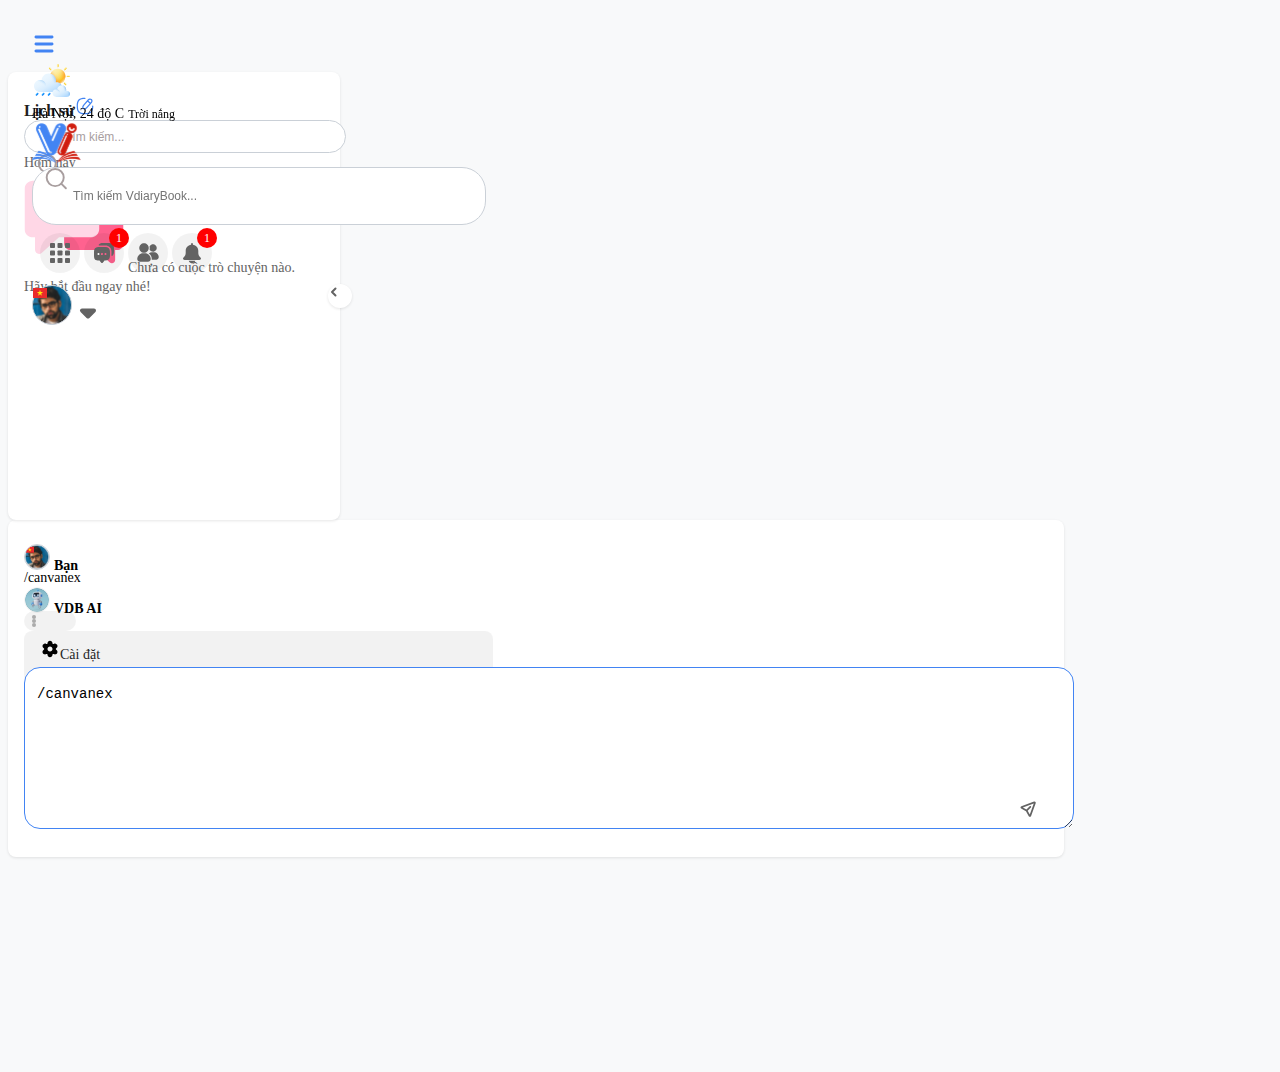
==== screen2.html @ 21caad9e "UI Screen AI 23/07" ====
<!DOCTYPE html>
<html lang="en">
	<head>
		<meta charset="UTF-8" />
		<meta name="viewport" content="width=device-width, initial-scale=1.0" />
		<title>Header Design</title>
		<link href="https://cdn.jsdelivr.net/npm/bootstrap@5.2.3/dist/css/bootstrap.min.css" rel="stylesheet" integrity="sha384-rbsA2VBKQhggwzxH7pPCaAqO46MgnOM80zW1RWuH61DGLwZJEdK2Kadq2F9CUG65" crossorigin="anonymous" />
		<link rel="stylesheet" href="/css/styles.css" />
		<link rel="stylesheet" href="/css/navbar.css" />
		<link rel="stylesheet" href="/css/sidebar-left.css" />
		<link rel="stylesheet" href="/css/sidebar-right.css" />
	</head>
	<body>
		<div class="overlay" id="overlay"></div> <!-- Phần tử overlay -->
		<div id="top-navbar"></div>
		<div class="d-flex justify-content-around" id="full-body">
			<div class="d-flex flex-column" id="sidebar-left"></div>
			<div class="d-flex justify-content-between flex-column" id="sidebar-right"></div>
			<div class="d-flex" id="main-body">
				<div id="menu-left-body" class="d-flex flex-column">
					<div class="d-flex justify-content-between" id="title-body-leftMenu" style="width: 100%;">
						<span style="width: 56px; height: 19px;;font-weight: 600; font-size: 16px; line-height: 19.36px; color: #1f1f1f;">Lịch sử</span><img src="icon/Edit Square.svg" width="20" height="20" />
					</div>
					<div class="d-flex align-items-center" style="position: relative;">
						<input id="search-bar-body-leftMenu" type="text" placeholder="Tìm kiếm..." /><img src="icon/search.svg" width="24" height="24" style="position: absolute; left: 12px;" />
					</div>
					<span style="font-weight: 400; font-size: 14px; line-height: 16.94px; color: #636363;">Hôm nay</span>
					<div class="d-flex flex-column align-items-center" style="gap: 8px;">
						<img src="icon/speech-bubble 1.svg" width="100" height="100" />
						<span style="font-size: 14px; font-weight: 400; line-height: 16.94px; text-align: center; color: #636363;">
							Chưa có cuộc trò chuyện nào.<br />
							Hãy bắt đầu ngay nhé!
						</span>
					</div>
					<div id="btn-chevon" class="d-flex justify-content-center align-items-center" style="cursor: pointer;">
						<img src="icon/chevron-left.svg" width="12" height="12" />
					</div>

				</div>
				<div id="mid-menu-body" class="mid-menu-body d-flex justify-content-between flex-column mx-auto">

					<div id="btn-chevon-right" class="d-flex justify-content-center align-items-center">
						<img src="icon/chevron-right.svg" width="12" height="12" />
					</div>
					<div class="d-flex flex-column" style="gap: 24px;">
						<div class="d-flex" style="gap: 8px;">
							<div class="d-flex align-items-center flex-column" style="gap: 8px;">
								<div style="width: 58px; height: 24px; gap: 8px; ">
									<img style="border: 1px solid var(--Border, #CAD0D7); border-radius: 24px;" src="icon/Profile.svg" width="24" height="24" />
									<span style="width: 26px; height: 17px; font-size: 14px; font-weight: 600; line-height: 16.94px; text-align: center; ">Bạn</span>
								</div>
								<span style=" font-size: 14px; font-weight: 400; line-height: 16.94px; text-align: center; ">/canvanex</span>
							</div>
						</div>
						<div class="d-flex flex-column" style="gap: 8px;">
							<div class="d-flex align-items-center" style="width: 79px; height: 24px; gap: 8px;">
								<img style=" border-radius: 24px; border: 1px solid var(--Gray-Button-BG, #0000000D) " src="icon/image 1.svg" width="24" height="24" />
								<span style=" font-size: 14px; font-weight: 600; line-height: 16.94px; text-align: center; ">VDB AI</span>
							</div>
							<div id="tiblock" class="d-flex align-items-center" style="width: 36px; height: 12px;">
								<div class="tidot"></div>
								<div class="tidot"></div>
								<div class="tidot"></div>
							</div>
						</div>
						<div></div>
					</div>
					<div>
						<div class="d-flex flex-column" id="mid-bottom-body" style="gap: 40px;">
							<div class="d-flex flex-column" style="gap: 16px; ">
								<div id="groupButton-body-mid" class="d-flex">
									<div id="button-gr-body-mid-setting"
										class="button-gr-body-mid d-flex align-items-center">
										<img src="icon/Setting.svg" width="20" height="20" /><span
											style="font-weight: 500; font-size: 14px; line-height: 16.94px; color: #1f1f1f;">Cài
											đặt</span>
	
	
											<div class="menu-setting d-flex flex-column">
												<div class="menu-dropdown d-flex flex-column" style="gap: 8px;">
													<span style="font-weight: 500; font-size: 14px; line-height: 16.94px;">Ngôn ngữ phản hồi</span>
													<div class="dropdown">
														<button class="btn-dropdown d-flex align-items-center justify-content-between" type="button" data-bs-toggle="dropdown" aria-expanded="false">
														  <span style="font-weight: 400; font-size: 14px; line-height: 16.94px;">Tiếng Việt</span>
														<img id="close-contribute" src="icon/Chevron Down.svg" width="20" height="20"/>
														  
														</button>
														<ul class="dropdown-menu">
														  <li><a class="dropdown-item" href="#">Tiếng Anh</a></li>
														</ul>
													  </div>
												</div>
												<div class="d-flex btn-share align-items-center" style="cursor: pointer;">
													<img src="icon/fluent_share-28-filled.svg" width="20" height="20" />
													<span style="font-weight: 500; font-size: 14px; line-height: 16.94px;">Chia sẻ cuộc trò chuyện</span>
												</div>
												<div class="d-flex btn-magic align-items-center" style="cursor: pointer;">
													<img src="icon/fa-solid_magic.svg" width="20" height="20" />
													<span style="font-weight: 500; font-size: 14px; line-height: 16.94px;">Cá nhân hoá trợ lý AI</span>
												</div>
											</div>
				
	
	
	
									</div>
									<div id="button-gr-body-mid-mngcontribute"
										class="button-gr-body-mid d-flex align-items-center">
										<img src="icon/Paper.svg" width="20" height="20" /><span
											style="font-weight: 500; font-size: 14px; line-height: 16.94px; color: #1f1f1f;">Quản
											lý đóng góp</span>
									</div>
									<div id="button-gr-body-mid-contribute"
										class="button-gr-body-mid d-flex align-items-center">
										<img src="icon/Paper Plus.svg" width="20" height="20" /><span
											style="font-weight: 500; font-size: 14px; line-height: 16.94px; color: #1f1f1f;">Đóng
											góp</span>
										<div class="d-flex"
											style="border-radius: 4px; padding: 2px 4px 2px 4px; gap: 10px; background: var(--Color-Red, #FF0E00);">
											<span
												style="font-weight: 400; font-size: 12px; line-height: 14.52px; color: #FFFFFF;">beta</span>
										</div>
									</div>
								</div>
	
								<div class="manager-contribute d-flex flex-column" style="z-index: 99999;">
									<div class="d-flex" style="height: 45px; gap: 8px; width: 100%; align-items: center;">
										<div class="d-flex justify-content-between" style="width: 100%;">
											<img src="icon/Back Icon.svg" width="24" height="24" />
											<div class="d-flex" style="gap: 10px;">
												<span
													style="font-weight: 600; font-size: 16px; line-height: 19.36px; color: #4284F3;">Danh
													sách đóng góp</span>
											</div>
											<img id="close-manager-contribute" style="cursor: pointer;" src="icon/Close Icon Container.svg" width="24" height="24" />
										</div>
									</div>
									<div class="rectangle" style="border: 1px solid #CAD0D7;"></div>
	
									<div class="d-flex align-items-center justify-content-between" style="gap: 8px;">
										<span style="font-weight: 400; font-size: 14px; line-height: 16.94px;">Tổng số đóng
											góp: <span style="font-weight: 600;">124</span> nội dung | <span
												style="font-weight: 600;">84</span> hình ảnh | <span
												style="font-weight: 600;">16</span> tệp</span>
										<div class="btn-manager-contribute d-flex align-items-center"
											style="cursor: pointer;">
											<img src="icon/Paper Plus.svg" width="20" height="20" /><span
												style="font-weight: 500; font-size: 14px; line-height: 16.94px; color: #1f1f1f;">Đóng
												góp</span>
											<div class="d-flex"
												style="border-radius: 4px; padding: 2px 4px 2px 4px; gap: 10px; background: var(--Color-Red, #FF0E00);">
												<span
													style="font-weight: 400; font-size: 12px; line-height: 14.52px; color: #FFFFFF;">beta</span>
											</div>
										</div>
									</div>
	
	
	
									<div class="tab-manager-contribute d-flex justify-content-between">
										<div class="tab-mn tab-1mn d-flex flex-column tab-active" style="gap: 8px;">
											<span style="font-weight: 600; font-size: 14px; line-height: 16.94px; color: #4284F3;">Tất cả (132)</span>
										</div>
										<div class="tab-mn tab-2mn d-flex flex-column" style="gap: 8px;">
											<span style="font-weight: 400; font-size: 14px; line-height: 16.94px; color: #636363;">Đã duyệt (98)</span>
										</div>
										<div class="tab-mn tab-3mn d-flex flex-column" style="gap: 8px;">
											<span style="font-weight: 400; font-size: 14px; line-height: 16.94px; color: #636363;">Chờ duyệt (14)</span>
										</div>
										<div class="tab-mn tab-4mn d-flex flex-column" style="gap: 8px;">
											<span style="font-weight: 400; font-size: 14px; line-height: 16.94px; color: #636363;">Từ chối (20)</span>
										</div>
									</div>
									
	
									<div class="table-responsive">
										<table id="dataTable" class="table align-middle">
											<thead class="table-light">
												<tr>
													<th style="font-size: 14px; font-weight: 600; text-align: center; line-height: 16.94px;"
														scope="col">Ngày</th>
													<th style="font-size: 14px; font-weight: 600; text-align: center; line-height: 16.94px;"
														scope="col">Người đóng góp</th>
													<th style="font-size: 14px; font-weight: 600; text-align: center; line-height: 16.94px;"
														scope="col">Nội dung đóng góp</th>
													<th style="font-size: 14px; font-weight: 600; text-align: center; line-height: 16.94px;"
														scope="col">Trạng thái</th>
													<th style="font-size: 14px; font-weight: 600; text-align: center; line-height: 16.94px;"
														scope="col"></th>
	
												</tr>
											</thead>
											<tbody class="text-center">
	
	
												<tr style="height: 80px;">
													<td
														style="font-size: 14px; font-weight: 400; line-height: 16.94px; text-align: center;">
														21/05/2024</td>
													<td>
														<img src="icon/Ellipse 2655.svg" width="40" height="40" />
														<span
															style="font-weight: 400; font-size: 14px; line-height: 16.94px; text-align: center;">Nguyễn
															Đức Quân</span>
													</td>
													<td>
														<div class="d-flex" style="gap: 8px; position: relative;">
															<div class="d-flex">
																<img src="icon/Rectangle 849.svg" width="64" height="64" />
																<div
																	style="position: absolute; margin-left: 2.8rem; margin-top: 0.25rem;">
																	<img style="position: absolute;"
																		src="icon/mingcute_more-1-fill.svg" width="16"
																		height="16" />
																</div>
															</div>
															<div class="d-flex">
																<img src="icon/Rectangle 849.svg" width="64" height="64" />
																<div
																	style="position: absolute; margin-left: 2.8rem; margin-top: 0.25rem;">
																	<img style="position: absolute;"
																		src="icon/mingcute_more-1-fill.svg" width="16"
																		height="16" />
																</div>
															</div>
															<div>
																<img src="icon/Rectangle 849.svg" width="64" height="64" />
															</div>
															<div class="d-flex">
																<img src="icon/Rectangle 849.svg" width="64" height="64" />
																<div
																	style="position: absolute; margin-left: 2.8rem; margin-top: 0.25rem;">
																	<img style="position: absolute;"
																		src="icon/mingcute_more-1-fill.svg" width="16"
																		height="16" />
																</div>
															</div>
															<div>
																<img src="icon/Rectangle 849.svg" width="64" height="64" />
															</div>
														</div>
													</td>
													<td>
														<div class="d-flex justify-content-center"
															style="border-radius: 4px; padding: 2px 12px 2px 12px; gap: 10px; background-color: #28CD41;">
															<span
																style="font-size: 12px; font-weight: 400; line-height: 14.52px; color: #FFFFFF;">Đã
																duyệt</span>
														</div>
													</td>
													<td>
														<div class="d-flex" style="gap: 16px;">
															<img style="cursor: pointer;" src="icon/ci_note-edit.svg"
																width="20" height="20" />
															<img style="cursor: pointer;" src="icon/lucide_trash.svg"
																width="20" height="20" />
														</div>
													</td>
												</tr>
	
	
												<tr style="height: 80px;">
													<td
														style="font-size: 14px; font-weight: 400; line-height: 16.94px; text-align: center;">
														21/05/2024</td>
													<td>
														<img src="icon/Ellipse 2655.svg" width="40" height="40" />
														<span
															style="font-weight: 400; font-size: 14px; line-height: 16.94px; text-align: center;">Nguyễn
															Đức Quân</span>
													</td>
													<td class="box-text">
													   <span class="ellipsis">Canvanex là một công cụ thiết kế đồ họa trực tuyến mạnh mẽ và dễ sử dụng, được thiết kế để giúp người dùng tạo ra các sản phẩm đồ họa chuyên nghiệp mà không cần có kiến thức sâu về thiết kế. Với giao diện thân thiện và trực quan, Canvanex cung cấp hàng ngàn mẫu thiết kế đa dạng, từ poster, banner, đến bài thuyết trình và bài đăng trên mạng xã hội. Người dùng có thể dễ dàng tùy chỉnh các mẫu này bằng cách kéo và thả các yếu tố thiết kế, thay đổi văn bản, màu sắc, và hình ảnh theo ý thích.</span>
												   <!-- <span>abc</span> -->
													</td>
													<td>
														<div class="d-flex justify-content-center"
															style="border-radius: 4px; padding: 2px 12px 2px 12px; gap: 10px; background-color: #FFCC00;">
															<span
																style="font-size: 12px; font-weight: 400; line-height: 14.52px; color: #FFFFFF;">Chờ duyệt</span>
														</div>
													</td>
													<td>
														<div class="d-flex" style="gap: 16px;">
															<img style="cursor: pointer;" src="icon/ci_note-edit.svg"
																width="20" height="20" />
															<img style="cursor: pointer;" src="icon/lucide_trash.svg"
																width="20" height="20" />
														</div>
													</td>
												</tr>
	
												<tr style="height: 80px;">
													<td
														style="font-size: 14px; font-weight: 400; line-height: 16.94px; text-align: center;">
														21/05/2024</td>
													<td>
														<img src="icon/Ellipse 2655.svg" width="40" height="40" />
														<span
															style="font-weight: 400; font-size: 14px; line-height: 16.94px; text-align: center;">Nguyễn
															Đức Quân</span>
													</td>
													<td>
														<div class="d-flex" style="gap: 16px; position: relative;">
															<div class="d-flex flex-column align-items-center" style="gap: 8px;">
																<img src="icon/pdf 1.svg" width="40" height="40" />
																<span style="font-weight: 400; font-size: 12px; line-height: 14.52px;">Chứng nhận ĐKKD.pdf</span>
															</div>
	
															<div class="d-flex flex-column align-items-center" style="gap: 8px;">
																<img src="icon/pdf 1.svg" width="40" height="40" />
																<span style="font-weight: 400; font-size: 12px; line-height: 14.52px;">Chứng nhận ĐKKD.pdf</span>
															</div>
	
															<div class="d-flex flex-column align-items-center" style="gap: 8px;">
																<img src="icon/pdf 1.svg" width="40" height="40" />
																<span style="font-weight: 400; font-size: 12px; line-height: 14.52px;">Chứng nhận ĐKKD.pdf</span>
															</div>
	
														</div>
													</td>
													<td>
														<div class="d-flex justify-content-center"
															style="border-radius: 4px; padding: 2px 12px 2px 12px; gap: 10px; background-color: #FF0E00;">
															<span
																style="font-size: 12px; font-weight: 400; line-height: 14.52px; color: #FFFFFF;">Từ chối</span>
														</div>
													</td>
													<td>
														<div class="d-flex" style="gap: 16px;">
															<img style="cursor: pointer;" src="icon/ci_note-edit.svg"
																width="20" height="20" />
															<img style="cursor: pointer;" src="icon/lucide_trash.svg"
																width="20" height="20" />
														</div>
													</td>
												</tr>
	
	
												<!-- ok -->
							  
												<tr style="height: 80px;">
													<td
														style="font-size: 14px; font-weight: 400; line-height: 16.94px; text-align: center;">
														21/05/2024</td>
													<td>
														<img src="icon/Ellipse 2655.svg" width="40" height="40" />
														<span
															style="font-weight: 400; font-size: 14px; line-height: 16.94px; text-align: center;">Nguyễn
															Đức Quân</span>
													</td>
													<td>
														<div class="d-flex" style="gap: 8px; position: relative;">
															<div class="d-flex">
																<img src="icon/Rectangle 849.svg" width="64" height="64" />
																<div
																	style="position: absolute; margin-left: 2.8rem; margin-top: 0.25rem;">
																	<img style="position: absolute;"
																		src="icon/mingcute_more-1-fill.svg" width="16"
																		height="16" />
																</div>
															</div>
															<div class="d-flex">
																<img src="icon/Rectangle 849.svg" width="64" height="64" />
																<div
																	style="position: absolute; margin-left: 2.8rem; margin-top: 0.25rem;">
																	<img style="position: absolute;"
																		src="icon/mingcute_more-1-fill.svg" width="16"
																		height="16" />
																</div>
															</div>
															<div>
																<img src="icon/Rectangle 849.svg" width="64" height="64" />
															</div>
															<div class="d-flex">
																<img src="icon/Rectangle 849.svg" width="64" height="64" />
																<div
																	style="position: absolute; margin-left: 2.8rem; margin-top: 0.25rem;">
																	<img style="position: absolute;"
																		src="icon/mingcute_more-1-fill.svg" width="16"
																		height="16" />
																</div>
															</div>
															<div>
																<img src="icon/Rectangle 849.svg" width="64" height="64" />
															</div>
														</div>
													</td>
													<td>
														<div class="d-flex justify-content-center"
															style="border-radius: 4px; padding: 2px 12px 2px 12px; gap: 10px; background-color: #FF0E00;">
															<span
																style="font-size: 12px; font-weight: 400; line-height: 14.52px; color: #FFFFFF;">Từ chối</span>
														</div>
													</td>
													<td>
														<div class="d-flex" style="gap: 16px;">
															<img style="cursor: pointer;" src="icon/ci_note-edit.svg"
																width="20" height="20" />
															<img style="cursor: pointer;" src="icon/lucide_trash.svg"
																width="20" height="20" />
														</div>
													</td>
												</tr>
												<tr style="height: 80px;">
													<td
														style="font-size: 14px; font-weight: 400; line-height: 16.94px; text-align: center;">
														21/05/2024</td>
													<td>
														<img src="icon/Ellipse 2655.svg" width="40" height="40" />
														<span
															style="font-weight: 400; font-size: 14px; line-height: 16.94px; text-align: center;">Nguyễn
															Đức Quân</span>
													</td>
													<td>
														<div class="d-flex" style="gap: 8px; position: relative;">
															<div class="d-flex">
																<img src="icon/Rectangle 849.svg" width="64" height="64" />
																<div
																	style="position: absolute; margin-left: 2.8rem; margin-top: 0.25rem;">
																	<img style="position: absolute;"
																		src="icon/mingcute_more-1-fill.svg" width="16"
																		height="16" />
																</div>
															</div>
															<div class="d-flex">
																<img src="icon/Rectangle 849.svg" width="64" height="64" />
																<div
																	style="position: absolute; margin-left: 2.8rem; margin-top: 0.25rem;">
																	<img style="position: absolute;"
																		src="icon/mingcute_more-1-fill.svg" width="16"
																		height="16" />
																</div>
															</div>
															<div>
																<img src="icon/Rectangle 849.svg" width="64" height="64" />
															</div>
															<div class="d-flex">
																<img src="icon/Rectangle 849.svg" width="64" height="64" />
																<div
																	style="position: absolute; margin-left: 2.8rem; margin-top: 0.25rem;">
																	<img style="position: absolute;"
																		src="icon/mingcute_more-1-fill.svg" width="16"
																		height="16" />
																</div>
															</div>
															<div>
																<img src="icon/Rectangle 849.svg" width="64" height="64" />
															</div>
														</div>
													</td>
													<td>
														<div class="d-flex justify-content-center"
															style="border-radius: 4px; padding: 2px 12px 2px 12px; gap: 10px; background-color: #FF0E00;">
															<span
																style="font-size: 12px; font-weight: 400; line-height: 14.52px; color: #FFFFFF;">Từ chối</span>
														</div>
													</td>
													<td>
														<div class="d-flex" style="gap: 16px;">
															<img style="cursor: pointer;" src="icon/ci_note-edit.svg"
																width="20" height="20" />
															<img style="cursor: pointer;" src="icon/lucide_trash.svg"
																width="20" height="20" />
														</div>
													</td>
												</tr>
												<tr style="height: 80px;">
													<td
														style="font-size: 14px; font-weight: 400; line-height: 16.94px; text-align: center;">
														21/05/2024</td>
													<td>
														<img src="icon/Ellipse 2655.svg" width="40" height="40" />
														<span
															style="font-weight: 400; font-size: 14px; line-height: 16.94px; text-align: center;">Nguyễn
															Đức Quân</span>
													</td>
													<td>
														<div class="d-flex" style="gap: 8px; position: relative;">
															<div class="d-flex">
																<img src="icon/Rectangle 849.svg" width="64" height="64" />
																<div
																	style="position: absolute; margin-left: 2.8rem; margin-top: 0.25rem;">
																	<img style="position: absolute;"
																		src="icon/mingcute_more-1-fill.svg" width="16"
																		height="16" />
																</div>
															</div>
															<div class="d-flex">
																<img src="icon/Rectangle 849.svg" width="64" height="64" />
																<div
																	style="position: absolute; margin-left: 2.8rem; margin-top: 0.25rem;">
																	<img style="position: absolute;"
																		src="icon/mingcute_more-1-fill.svg" width="16"
																		height="16" />
																</div>
															</div>
															<div>
																<img src="icon/Rectangle 849.svg" width="64" height="64" />
															</div>
															<div class="d-flex">
																<img src="icon/Rectangle 849.svg" width="64" height="64" />
																<div
																	style="position: absolute; margin-left: 2.8rem; margin-top: 0.25rem;">
																	<img style="position: absolute;"
																		src="icon/mingcute_more-1-fill.svg" width="16"
																		height="16" />
																</div>
															</div>
															<div>
																<img src="icon/Rectangle 849.svg" width="64" height="64" />
															</div>
														</div>
													</td>
													<td>
														<div class="d-flex justify-content-center"
															style="border-radius: 4px; padding: 2px 12px 2px 12px; gap: 10px; background-color: #FF0E00;">
															<span
																style="font-size: 12px; font-weight: 400; line-height: 14.52px; color: #FFFFFF;">Từ chối</span>
														</div>
													</td>
													<td>
														<div class="d-flex" style="gap: 16px;">
															<img style="cursor: pointer;" src="icon/ci_note-edit.svg"
																width="20" height="20" />
															<img style="cursor: pointer;" src="icon/lucide_trash.svg"
																width="20" height="20" />
														</div>
													</td>
												</tr>
												<tr style="height: 80px;">
													<td
														style="font-size: 14px; font-weight: 400; line-height: 16.94px; text-align: center;">
														21/05/2024</td>
													<td>
														<img src="icon/Ellipse 2655.svg" width="40" height="40" />
														<span
															style="font-weight: 400; font-size: 14px; line-height: 16.94px; text-align: center;">Nguyễn
															Đức Quân</span>
													</td>
													<td>
														<div class="d-flex" style="gap: 8px; position: relative;">
															<div class="d-flex">
																<img src="icon/Rectangle 849.svg" width="64" height="64" />
																<div
																	style="position: absolute; margin-left: 2.8rem; margin-top: 0.25rem;">
																	<img style="position: absolute;"
																		src="icon/mingcute_more-1-fill.svg" width="16"
																		height="16" />
																</div>
															</div>
															<div class="d-flex">
																<img src="icon/Rectangle 849.svg" width="64" height="64" />
																<div
																	style="position: absolute; margin-left: 2.8rem; margin-top: 0.25rem;">
																	<img style="position: absolute;"
																		src="icon/mingcute_more-1-fill.svg" width="16"
																		height="16" />
																</div>
															</div>
															<div>
																<img src="icon/Rectangle 849.svg" width="64" height="64" />
															</div>
															<div class="d-flex">
																<img src="icon/Rectangle 849.svg" width="64" height="64" />
																<div
																	style="position: absolute; margin-left: 2.8rem; margin-top: 0.25rem;">
																	<img style="position: absolute;"
																		src="icon/mingcute_more-1-fill.svg" width="16"
																		height="16" />
																</div>
															</div>
															<div>
																<img src="icon/Rectangle 849.svg" width="64" height="64" />
															</div>
														</div>
													</td>
													<td>
														<div class="d-flex justify-content-center"
															style="border-radius: 4px; padding: 2px 12px 2px 12px; gap: 10px; background-color: #FF0E00;">
															<span
																style="font-size: 12px; font-weight: 400; line-height: 14.52px; color: #FFFFFF;">Từ chối</span>
														</div>
													</td>
													<td>
														<div class="d-flex" style="gap: 16px;">
															<img style="cursor: pointer;" src="icon/ci_note-edit.svg"
																width="20" height="20" />
															<img style="cursor: pointer;" src="icon/lucide_trash.svg"
																width="20" height="20" />
														</div>
													</td>
												</tr>
												<tr style="height: 80px;">
													<td
														style="font-size: 14px; font-weight: 400; line-height: 16.94px; text-align: center;">
														21/05/2024</td>
													<td>
														<img src="icon/Ellipse 2655.svg" width="40" height="40" />
														<span
															style="font-weight: 400; font-size: 14px; line-height: 16.94px; text-align: center;">Nguyễn
															Đức Quân</span>
													</td>
													<td>
														<div class="d-flex" style="gap: 8px; position: relative;">
															<div class="d-flex">
																<img src="icon/Rectangle 849.svg" width="64" height="64" />
																<div
																	style="position: absolute; margin-left: 2.8rem; margin-top: 0.25rem;">
																	<img style="position: absolute;"
																		src="icon/mingcute_more-1-fill.svg" width="16"
																		height="16" />
																</div>
															</div>
															<div class="d-flex">
																<img src="icon/Rectangle 849.svg" width="64" height="64" />
																<div
																	style="position: absolute; margin-left: 2.8rem; margin-top: 0.25rem;">
																	<img style="position: absolute;"
																		src="icon/mingcute_more-1-fill.svg" width="16"
																		height="16" />
																</div>
															</div>
															<div>
																<img src="icon/Rectangle 849.svg" width="64" height="64" />
															</div>
															<div class="d-flex">
																<img src="icon/Rectangle 849.svg" width="64" height="64" />
																<div
																	style="position: absolute; margin-left: 2.8rem; margin-top: 0.25rem;">
																	<img style="position: absolute;"
																		src="icon/mingcute_more-1-fill.svg" width="16"
																		height="16" />
																</div>
															</div>
															<div>
																<img src="icon/Rectangle 849.svg" width="64" height="64" />
															</div>
														</div>
													</td>
													<td>
														<div class="d-flex justify-content-center"
															style="border-radius: 4px; padding: 2px 12px 2px 12px; gap: 10px; background-color: #FF0E00;">
															<span
																style="font-size: 12px; font-weight: 400; line-height: 14.52px; color: #FFFFFF;">Từ chối</span>
														</div>
													</td>
													<td>
														<div class="d-flex" style="gap: 16px;">
															<img style="cursor: pointer;" src="icon/ci_note-edit.svg"
																width="20" height="20" />
															<img style="cursor: pointer;" src="icon/lucide_trash.svg"
																width="20" height="20" />
														</div>
													</td>
												</tr>
												<tr style="height: 80px;">
													<td
														style="font-size: 14px; font-weight: 400; line-height: 16.94px; text-align: center;">
														21/05/2024</td>
													<td>
														<img src="icon/Ellipse 2655.svg" width="40" height="40" />
														<span
															style="font-weight: 400; font-size: 14px; line-height: 16.94px; text-align: center;">Nguyễn
															Đức Quân</span>
													</td>
													<td>
														<div class="d-flex" style="gap: 8px; position: relative;">
															<div class="d-flex">
																<img src="icon/Rectangle 849.svg" width="64" height="64" />
																<div
																	style="position: absolute; margin-left: 2.8rem; margin-top: 0.25rem;">
																	<img style="position: absolute;"
																		src="icon/mingcute_more-1-fill.svg" width="16"
																		height="16" />
																</div>
															</div>
															<div class="d-flex">
																<img src="icon/Rectangle 849.svg" width="64" height="64" />
																<div
																	style="position: absolute; margin-left: 2.8rem; margin-top: 0.25rem;">
																	<img style="position: absolute;"
																		src="icon/mingcute_more-1-fill.svg" width="16"
																		height="16" />
																</div>
															</div>
															<div>
																<img src="icon/Rectangle 849.svg" width="64" height="64" />
															</div>
															<div class="d-flex">
																<img src="icon/Rectangle 849.svg" width="64" height="64" />
																<div
																	style="position: absolute; margin-left: 2.8rem; margin-top: 0.25rem;">
																	<img style="position: absolute;"
																		src="icon/mingcute_more-1-fill.svg" width="16"
																		height="16" />
																</div>
															</div>
															<div>
																<img src="icon/Rectangle 849.svg" width="64" height="64" />
															</div>
														</div>
													</td>
													<td>
														<div class="d-flex justify-content-center"
															style="border-radius: 4px; padding: 2px 12px 2px 12px; gap: 10px; background-color: #FF0E00;">
															<span
																style="font-size: 12px; font-weight: 400; line-height: 14.52px; color: #FFFFFF;">Từ chối</span>
														</div>
													</td>
													<td>
														<div class="d-flex" style="gap: 16px;">
															<img style="cursor: pointer;" src="icon/ci_note-edit.svg"
																width="20" height="20" />
															<img style="cursor: pointer;" src="icon/lucide_trash.svg"
																width="20" height="20" />
														</div>
													</td>
												</tr>
												<tr style="height: 80px;">
													<td
														style="font-size: 14px; font-weight: 400; line-height: 16.94px; text-align: center;">
														21/05/2024</td>
													<td>
														<img src="icon/Ellipse 2655.svg" width="40" height="40" />
														<span
															style="font-weight: 400; font-size: 14px; line-height: 16.94px; text-align: center;">Nguyễn
															Đức Quân</span>
													</td>
													<td>
														<div class="d-flex" style="gap: 8px; position: relative;">
															<div class="d-flex">
																<img src="icon/Rectangle 849.svg" width="64" height="64" />
																<div
																	style="position: absolute; margin-left: 2.8rem; margin-top: 0.25rem;">
																	<img style="position: absolute;"
																		src="icon/mingcute_more-1-fill.svg" width="16"
																		height="16" />
																</div>
															</div>
															<div class="d-flex">
																<img src="icon/Rectangle 849.svg" width="64" height="64" />
																<div
																	style="position: absolute; margin-left: 2.8rem; margin-top: 0.25rem;">
																	<img style="position: absolute;"
																		src="icon/mingcute_more-1-fill.svg" width="16"
																		height="16" />
																</div>
															</div>
															<div>
																<img src="icon/Rectangle 849.svg" width="64" height="64" />
															</div>
															<div class="d-flex">
																<img src="icon/Rectangle 849.svg" width="64" height="64" />
																<div
																	style="position: absolute; margin-left: 2.8rem; margin-top: 0.25rem;">
																	<img style="position: absolute;"
																		src="icon/mingcute_more-1-fill.svg" width="16"
																		height="16" />
																</div>
															</div>
															<div>
																<img src="icon/Rectangle 849.svg" width="64" height="64" />
															</div>
														</div>
													</td>
													<td>
														<div class="d-flex justify-content-center"
															style="border-radius: 4px; padding: 2px 12px 2px 12px; gap: 10px; background-color: #FF0E00;">
															<span
																style="font-size: 12px; font-weight: 400; line-height: 14.52px; color: #FFFFFF;">Từ chối</span>
														</div>
													</td>
													<td>
														<div class="d-flex" style="gap: 16px;">
															<img style="cursor: pointer;" src="icon/ci_note-edit.svg"
																width="20" height="20" />
															<img style="cursor: pointer;" src="icon/lucide_trash.svg"
																width="20" height="20" />
														</div>
													</td>
												</tr>
												<tr style="height: 80px;">
													<td
														style="font-size: 14px; font-weight: 400; line-height: 16.94px; text-align: center;">
														21/05/2024</td>
													<td>
														<img src="icon/Ellipse 2655.svg" width="40" height="40" />
														<span
															style="font-weight: 400; font-size: 14px; line-height: 16.94px; text-align: center;">Nguyễn
															Đức Quân</span>
													</td>
													<td>
														<div class="d-flex" style="gap: 8px; position: relative;">
															<div class="d-flex">
																<img src="icon/Rectangle 849.svg" width="64" height="64" />
																<div
																	style="position: absolute; margin-left: 2.8rem; margin-top: 0.25rem;">
																	<img style="position: absolute;"
																		src="icon/mingcute_more-1-fill.svg" width="16"
																		height="16" />
																</div>
															</div>
															<div class="d-flex">
																<img src="icon/Rectangle 849.svg" width="64" height="64" />
																<div
																	style="position: absolute; margin-left: 2.8rem; margin-top: 0.25rem;">
																	<img style="position: absolute;"
																		src="icon/mingcute_more-1-fill.svg" width="16"
																		height="16" />
																</div>
															</div>
															<div>
																<img src="icon/Rectangle 849.svg" width="64" height="64" />
															</div>
															<div class="d-flex">
																<img src="icon/Rectangle 849.svg" width="64" height="64" />
																<div
																	style="position: absolute; margin-left: 2.8rem; margin-top: 0.25rem;">
																	<img style="position: absolute;"
																		src="icon/mingcute_more-1-fill.svg" width="16"
																		height="16" />
																</div>
															</div>
															<div>
																<img src="icon/Rectangle 849.svg" width="64" height="64" />
															</div>
														</div>
													</td>
													<td>
														<div class="d-flex justify-content-center"
															style="border-radius: 4px; padding: 2px 12px 2px 12px; gap: 10px; background-color: #FF0E00;">
															<span
																style="font-size: 12px; font-weight: 400; line-height: 14.52px; color: #FFFFFF;">Từ chối</span>
														</div>
													</td>
													<td>
														<div class="d-flex" style="gap: 16px;">
															<img style="cursor: pointer;" src="icon/ci_note-edit.svg"
																width="20" height="20" />
															<img style="cursor: pointer;" src="icon/lucide_trash.svg"
																width="20" height="20" />
														</div>
													</td>
												</tr>
												<tr style="height: 80px;">
													<td
														style="font-size: 14px; font-weight: 400; line-height: 16.94px; text-align: center;">
														21/05/2024</td>
													<td>
														<img src="icon/Ellipse 2655.svg" width="40" height="40" />
														<span
															style="font-weight: 400; font-size: 14px; line-height: 16.94px; text-align: center;">Nguyễn
															Đức Quân</span>
													</td>
													<td>
														<div class="d-flex" style="gap: 8px; position: relative;">
															<div class="d-flex">
																<img src="icon/Rectangle 849.svg" width="64" height="64" />
																<div
																	style="position: absolute; margin-left: 2.8rem; margin-top: 0.25rem;">
																	<img style="position: absolute;"
																		src="icon/mingcute_more-1-fill.svg" width="16"
																		height="16" />
																</div>
															</div>
															<div class="d-flex">
																<img src="icon/Rectangle 849.svg" width="64" height="64" />
																<div
																	style="position: absolute; margin-left: 2.8rem; margin-top: 0.25rem;">
																	<img style="position: absolute;"
																		src="icon/mingcute_more-1-fill.svg" width="16"
																		height="16" />
																</div>
															</div>
															<div>
																<img src="icon/Rectangle 849.svg" width="64" height="64" />
															</div>
															<div class="d-flex">
																<img src="icon/Rectangle 849.svg" width="64" height="64" />
																<div
																	style="position: absolute; margin-left: 2.8rem; margin-top: 0.25rem;">
																	<img style="position: absolute;"
																		src="icon/mingcute_more-1-fill.svg" width="16"
																		height="16" />
																</div>
															</div>
															<div>
																<img src="icon/Rectangle 849.svg" width="64" height="64" />
															</div>
														</div>
													</td>
													<td>
														<div class="d-flex justify-content-center"
															style="border-radius: 4px; padding: 2px 12px 2px 12px; gap: 10px; background-color: #FF0E00;">
															<span
																style="font-size: 12px; font-weight: 400; line-height: 14.52px; color: #FFFFFF;">Từ chối</span>
														</div>
													</td>
													<td>
														<div class="d-flex" style="gap: 16px;">
															<img style="cursor: pointer;" src="icon/ci_note-edit.svg"
																width="20" height="20" />
															<img style="cursor: pointer;" src="icon/lucide_trash.svg"
																width="20" height="20" />
														</div>
													</td>
												</tr>
												<tr style="height: 80px;">
													<td
														style="font-size: 14px; font-weight: 400; line-height: 16.94px; text-align: center;">
														21/05/2024</td>
													<td>
														<img src="icon/Ellipse 2655.svg" width="40" height="40" />
														<span
															style="font-weight: 400; font-size: 14px; line-height: 16.94px; text-align: center;">Nguyễn
															Đức Quân</span>
													</td>
													<td>
														<div class="d-flex" style="gap: 8px; position: relative;">
															<div class="d-flex">
																<img src="icon/Rectangle 849.svg" width="64" height="64" />
																<div
																	style="position: absolute; margin-left: 2.8rem; margin-top: 0.25rem;">
																	<img style="position: absolute;"
																		src="icon/mingcute_more-1-fill.svg" width="16"
																		height="16" />
																</div>
															</div>
															<div class="d-flex">
																<img src="icon/Rectangle 849.svg" width="64" height="64" />
																<div
																	style="position: absolute; margin-left: 2.8rem; margin-top: 0.25rem;">
																	<img style="position: absolute;"
																		src="icon/mingcute_more-1-fill.svg" width="16"
																		height="16" />
																</div>
															</div>
															<div>
																<img src="icon/Rectangle 849.svg" width="64" height="64" />
															</div>
															<div class="d-flex">
																<img src="icon/Rectangle 849.svg" width="64" height="64" />
																<div
																	style="position: absolute; margin-left: 2.8rem; margin-top: 0.25rem;">
																	<img style="position: absolute;"
																		src="icon/mingcute_more-1-fill.svg" width="16"
																		height="16" />
																</div>
															</div>
															<div>
																<img src="icon/Rectangle 849.svg" width="64" height="64" />
															</div>
														</div>
													</td>
													<td>
														<div class="d-flex justify-content-center"
															style="border-radius: 4px; padding: 2px 12px 2px 12px; gap: 10px; background-color: #FF0E00;">
															<span
																style="font-size: 12px; font-weight: 400; line-height: 14.52px; color: #FFFFFF;">Từ chối</span>
														</div>
													</td>
													<td>
														<div class="d-flex" style="gap: 16px;">
															<img style="cursor: pointer;" src="icon/ci_note-edit.svg"
																width="20" height="20" />
															<img style="cursor: pointer;" src="icon/lucide_trash.svg"
																width="20" height="20" />
														</div>
													</td>
												</tr>
												<!-- okk -->
											</tbody>
										</table>
	
	
	
										<div class="d-flex justify-content-between" style="padding: 16px; background-color: #FFFFFF;">
											<span style="font-weight: 400; font-size: 12px; line-height: 14.52px; text-align: center;">Hiển thị <span id="count-item-perpage" style="font-weight: 700; font-size: 12px; line-height: 16px; text-align: center;">20</span> trên <span id="sumcountItem" style="font-weight: 700; font-size: 12px; line-height: 16px; text-align: center;">1.024</span> kết quả</span>
										<div>
											<div>
												<div class="d-flex align-items-center" style="gap: 24px;">
													<div class="col">
														<select id="itemsPerPage" class="form-select-items" onchange="updateItemsPerPage()">
															<option value="5">5</option>
															<option value="10" selected>10</option>
															<option value="15">15</option>
															<option value="20">20</option>
														</select>
													</div>
													<nav>
														<ul id="pagination" class="pagination justify-content-center align-items-center" style="margin: 0; gap: 8px;">
															<li class="page-item">
																<button class="d-flex align-items-center justify-content-center" style="border: none; background-color: #FFFFFF; padding: 0; width: 24px; height: 24px;"  id="prev" onclick="prevPage()">
																	<img style="cursor: pointer;" src="icon/Chevron Left.svg" width="20" height="20"/>
																</button>
															</li>
															<li class="page-item" ><span id="pageNumbers" class="pagination"></span></li>
															<li class="page-item">
																<button class="d-flex align-items-center justify-content-center" style="border: none; background-color: #FFFFFF; padding: 0; width: 24px; height: 24px;"  id="next" onclick="nextPage()">
																	<img style="cursor: pointer; transform: rotate(180deg);" src="icon/Chevron Left.svg" width="20" height="20"/>
																</button>
															</li>
														</ul>
													</nav>
												</div>
										
												<div id="gotoPageModal" class="modal" tabindex="-1">
													<div class="modal-dialog">
														<div class="modal-content">
															<div class="modal-header">
																<h5 class="modal-title">Go to Page</h5>
																<button type="button" class="btn-close" onclick="closeGotoPageModal()"></button>
															</div>
															<div class="modal-body">
																<input type="number" id="gotoPage" class="form-control" placeholder="Enter page number" min="1">
															</div>
															<div class="modal-footer">
																<button type="button" class="btn btn-primary" onclick="goToPageNumber()">Go</button>
																<button type="button" class="btn btn-secondary" onclick="closeGotoPageModal()">Close</button>
															</div>
														</div>
													</div>
												</div>
											</div>
										</div>
										</div>
									</div>
								</div>
	
	
								<div class="contribute d-flex justify-content-center flex-column" style="z-index: 99999;">
	
									<div class="d-flex align-items-center" style="gap: 16px; width: 100%; ">
										<div class="d-flex justify-content-between align-items-center" style="width: 100%;">
	
											<div class="d-flex justify-content-center"
												style="gap: 10px; padding: 0 0 0 24px; width: 100%;">
												<span
													style="font-weight: 600; font-size: 18px; line-height: 21.78px; color: #4284F3;">Đóng
													góp</span>
											</div>
											<img id="close-contributes" src="icon/Group 81344.svg" width="24" height="24"
												style="cursor: pointer;" />
										</div>
									</div>
	
									<div class="rectangle" style="border: 1px solid #ECF0F1;"></div>
	
									<div class="textbox-content d-flex flex-column" style="gap: 8px;">
										<span style="font-weight: 500; font-size: 14px; line-height: 16.94px;">Nội
											dung</span>
										<textarea id="textbox-contribute" placeholder="Nhập nội dung"></textarea>
									</div>
	
									<div class="textbox-image d-flex flex-column" style="gap: 8px;">
										<span style="font-weight: 500; font-size: 14px; line-height: 16.94px;">Hình
											ảnh</span>
										<div class="d-flex" style="gap: 8px;">
	
											<div class="box" onclick="uploadImage(0)">
												<img src="icon/Add.svg" alt="Upload" class="icon">
												<input type="file" class="file-input" onchange="previewImage(event, 0)">
											</div>
											<div class="box" onclick="uploadImage(1)">
												<img src="icon/Add.svg" alt="Upload" class="icon">
												<input type="file" class="file-input" onchange="previewImage(event, 1)">
											</div>
											<div class="box" onclick="uploadImage(2)">
												<img src="icon/Add.svg" alt="Upload" class="icon">
												<input type="file" class="file-input" onchange="previewImage(event, 2)">
											</div>
											<div class="box" onclick="uploadImage(3)">
												<img src="icon/Add.svg" alt="Upload" class="icon">
												<input type="file" class="file-input" onchange="previewImage(event, 3)">
											</div>
											<div class="box" onclick="uploadImage(4)">
												<img src="icon/Add.svg" alt="Upload" class="icon">
												<input type="file" class="file-input" onchange="previewImage(event, 4)">
											</div>
										</div>
									</div>
	
									<div class="d-flex flex-column justify-content-center" style="gap: 8px;">
										<span style="font-weight: 500; font-size: 14px; line-height: 16.94px;">Tệp</span>
										<div class="body-upload-file d-flex align-items-center flex-column"
											id="upload-container">
											<img src="icon/Paper Upload.svg" width="40" height="40" />
	
											<input type="file" id="file-upload">
											<div class="d-flex flex-column align-items-center" style="gap: 8px;">
												<span style="font-weight: 600; font-size: 14px; line-height: 16.94px;">Bấm
													hoặc kéo thả tệp vào đây để tải lên</span>
												<span
													style="font-weight: 400; font-size: 12px; line-height: 14.52px; color: #636363;">Hỗ
													trợ định dạng: PNG, JPG, PDF, DOC, XLSX, TXT...</span>
												<span
													style="font-weight: 400; font-size: 12px; line-height: 14.52px; color: #636363;">Dung
													lượng tối đa: 200MB</span>
											</div>
	
										</div>
	
										<div id="file-name" class="file-name"></div>
										<div id="error-message" class="error-message"></div>
									</div>
									<button class="btn-xacnhan-contribute">Xác nhận</button>
								</div>
	
	
	
	
	
	
								<div class="d-flex justify-content-between" style="position: relative;">
									<textarea placeholder="Nhập từ khóa hoặc nhấn '/' để bắt đầu tìm kiếm"
										id="text-box-midBody" class="d-flex">/canvanex</textarea>
									<div class="d-flex" style="position: absolute; bottom: 10px; right: 10px; gap: 10px;">
										<a href="#"><img src="icon/mingcute_send-line.svg" width="20" height="20" /></a>
									</div>
								</div>
							</div>
						</div>
	
					</div>
				</div>
			</div>
			<script src="js/scripts.js"></script>
			<script src="https://cdn.jsdelivr.net/npm/bootstrap@5.2.3/dist/js/bootstrap.bundle.min.js" integrity="sha384-kenU1KFdBIe4zVF0s0G1M5b4hcpxyD9F7jL+jjXkk+Q2h455rYXK/7HAuoJl+0I4" crossorigin="anonymous"></script>
		</div>
	</body>
</html>
---- css/styles.css ----
body {
    background-color: #f8f9fa;
}


/* Tùy chỉnh cho Chrome và Safari */
/* Thanh cuộn chính */
::-webkit-scrollbar {
    width: 8px;
    /* Chiều rộng của thanh cuộn */
}

::-webkit-scrollbar-track {
    background-color: #f1f1f1;
    /* Màu nền của track */
    border-radius: 10px;
    /* Bo góc */
}

::-webkit-scrollbar-thumb {
    background-color: #888;
    /* Màu của thanh cuộn */
    border-radius: 10px;
    /* Bo góc */
}

::-webkit-scrollbar-thumb:hover {
    background-color: #555;
    /* Màu của thanh cuộn khi hover */
}


@keyframes slideDownFadeIn {
    from {
        opacity: 0;
        transform: translateY(-20px);
    }

    to {
        opacity: 1;
        transform: translateY(0);
    }
}

/* Animation for slide up and fade-out */
@keyframes slideUpFadeOut {
    from {
        opacity: 1;
        transform: translateY(0);
    }

    to {
        opacity: 0;
        transform: translateY(-20px);
    }
}


/* Media query cho thiết bị di động */
@media (max-width: 1280px) {


    #icon-navbar {
        display: none !important;
    }

    #sidebar-left {
        display: none !important;

    }

    #sidebar-right {
        display: none !important;

    }

    #main-body {
        position: absolute !important;
    }

}


/* Media query cho thiết bị di động */
@media (max-width: 1000px) {
    #search-navbar {
        display: none !important;
    }

    #menu-left-body {
        display: none !important;
    }
}

/* Mobile */
@media (max-width: 600px) {
    #header-navbar {
        display: none !important;
    }

    #navbar-weather {
        display: none !important;
    }

}


.menu-itemfuture {
    width: 200px;
    height: 48px;
    border-radius: 8px;
    padding: 8px 12px 8px 12px;
    gap: 8px;
    background-color: #0000000D;
    cursor: pointer;
}

.child-items-suggest {
    height: 32px;
    border-radius: 16px;
    border: 1px solid var(--Gray-Button-BG, #0000000D);
    padding: 4px 16px 4px 16px;
    gap: 8px;
    background-color: #ffffff;
    box-shadow: 0px 1px 3px 0px #0000001A;
    cursor: pointer;
}

.child-icon-navbar {
    padding: 8px;
    gap: 10px;
    border-radius: 8px;
    cursor: pointer;
}

.child-icon-navbar:hover {
    background-color: #3498DB33;
}

.child-icon-navbar.active {
    background-color: #3498DB33;
}


.menu-hidden {
    display: none !important;
    /* Ẩn menu khi có lớp này */
}


#btn-chevon-right {
    position: absolute;
    top: 20%;
    left: 0;
    transform: translate(-50%, -50%);
    cursor: pointer;
    width: 24px;
    height: 24px;
    border-radius: 20px;
    background-color: #FFFFFF;
    box-shadow: 0px 1px 3px 0px #0000001A;
    text-align: center;
    display: none !important;

}



#textSub-menuleft:hover {
    color: #007bff;
}


#btn-search-menuR {
    width: 234px;
    height: 36px;
    border-radius: 20px;
    border: 1px solid #007AFF;
    padding: 8px;
    padding-left: 30px;
    gap: 8px;
}


#span-ficon {
    position: absolute;
    transform: translate(-75%, -25%);
    background-color: red;
    width: 20px;
    height: 20px;
    border-radius: 50%;
    color: white;
    font-size: 12px;
    line-height: 20px;
    text-align: center;
}



#sidebar-left {
    top: 72px;
    width: 300px;
    height: calc(100% - 64px);
    box-shadow: 0 0 10px rgba(0, 0, 0, 0.1);
    background-color: #ffffff;
    position: fixed;
    left: 0;
    z-index: 9999;
}


#sidebar-right {
    padding: 16px 0px 0px 0px;
    right: 0;
    top: 72px;
    position: fixed;
    height: calc(100% - 64px);
    width: 300px;
    box-shadow: 0 0 10px rgba(0, 0, 0, 0.1);
    background-color: #ffffff;
    z-index: 9999;
}


#main-body {
    position: relative;
    width: 1024px;
    height: 1000px;
    top: 72px;
    gap: 8px;
}

#main-body-multiResults {
    position: relative;
    width: 1024px;
    top: 72px;
    gap: 8px;
}


#tiblock {
    padding: 4px 8px 4px 8px;
    gap: 4px;
    border-radius: 24px;
    background: var(--Gray-Button-BG, #0000000D);
}

.tidot {
    animation: mercuryTypingAnimation 1.5s infinite ease-in-out;

    width: 4px;
    height: 4px;
    background: #63636380;
    border-radius: 2px;
}

.button-gr-body-mid {
    height: 36px;
    border-radius: 8px;
    padding: 8px 16px 8px 16px;
    gap: 8px;
    background: var(--Gray-Button-BG, #0000000D);
    cursor: pointer;
    position: relative;
}

#feeling-icon {
    cursor: pointer;
}

#groupButton-body-mid {
    width: 469px;
    height: 36px;
    gap: 8px;
    align-self: flex-end;
}

@keyframes mercuryTypingAnimation {
    0% {
        -webkit-transform: translateY(0px)
    }

    28% {
        -webkit-transform: translateY(-5px)
    }

    44% {
        -webkit-transform: translateY(0px)
    }
}

.tidot:nth-child(1) {
    animation-delay: 200ms;
}

.tidot:nth-child(2) {
    animation-delay: 300ms;
}

.tidot:nth-child(3) {
    animation-delay: 400ms;
}

#text-weather {
    font-weight: 500;
    font-size: 14px;
    line-height: 16.94px;
}

#text-weather1 {
    font-weight: 400;
    font-size: 12px;
    line-height: 14.52px;
}



#search-bar-body-leftMenu {
    width: 268px;
    border-radius: 24px;
    border: 1px solid #CAD0D7;
    padding: 8px 12px 8px 40px;
    gap: 8px;
}

#search-bar-body-leftMenu::placeholder {
    font-size: 12px;
    font-weight: 400;
    line-height: 14.52px;
    color: #A89E9F;
}


#text-box-midBody {
    width: 100%;
    height: 128px;
    border-radius: 16px;
    border: 1.5px solid var(--blue, #4284F3);
    padding: 16px 12px 16px 12px;
    background-color: var(--white, #FFFFFF);
    font-size: 14px;
    line-height: 1.5;
}

#text-box-midBody::placeholder {
    font-weight: 400;
    font-size: 12px;
    line-height: 14.52px;
}

#menu-left-body {
    position: relative;
    width: 300px;
    height: 400px;
    border-radius: 8px;
    border-width: 0px 1px 0px 0px;
    padding: 24px 16px 24px 16px;
    gap: 16px;
    background-color: #ffffff;
    box-shadow: 0px 1px 3px 0px #0000001A;
}

#mid-menu-body {
    padding: 24px 16px 24px 16px;
    background-color: #ffffff;
    border-radius: 8px;
    box-shadow: 0px 1px 3px 0px #0000001A;
    width: 100%;
}

#mid-menu-body-multiResults {
    padding: 24px 16px 24px 16px;
    background-color: #ffffff;
    border-radius: 8px;
    box-shadow: 0px 1px 3px 0px #0000001A;
    height: 1610px;
}

#mid-menu-body-topic {
    padding: 24px 16px 24px 16px;
    gap: 24px;
    border-radius: 8px;
    background-color: #ffffff;
    box-shadow: 0px 1px 3px 0px #0000001A;
}

#mainDropdown {
    width: 200px;
    padding: 8px;
    border-radius: 8px;
    background-color: #ffffff;
    box-shadow: 0px 0px 20px 4px #BFBFBF40;
    position: absolute;
    margin-bottom: 350px;
    margin-right: 170px;
    display: none;
}

#text-dropdown {
    font-size: 12px;
    font-weight: 400;
    line-height: 14.52px;
    color: #1f1f1f;
}

#elmDropdown {
    padding: 8px 12px 8px 12px;
    gap: 8px;
    border-radius: 8px;
    cursor: pointer;

}

#elmDropdown:hover {
    background-color: #3498DB33;

    #text-dropdown {
        color: #4284F3;
    }
}


#main-body-topic {
    position: relative;
    width: 1024px;
    top: 72px;
    gap: 8px;
}

#btn-chevon {
    position: absolute;
    width: 24px;
    height: 24px;
    border-radius: 20px;
    background-color: #FFFFFF;
    box-shadow: 0px 1px 3px 0px #0000001A;
    transform: translate(50%, -50%);
    top: 50%;
    right: 0;
}

#suggest {
    padding: 16px;
    gap: 8px;
    border-radius: 16px;
    background: var(--White, #FFFFFF);
    border: 1px solid var(--Gray-Button-BG, #0000000D)
}

#suggest-contain {
    height: 28px;
    padding: 8px 12px 8px 12px;
    gap: 8px;
    border-radius: 8px;
    background-color: #0000000D;
    cursor: pointer;
}



#text-suggest {
    font-size: 12px;
    font-weight: 400;
    line-height: 14.52px;
}

#text-post {
    font-size: 14px;
    font-weight: 400;
    line-height: 16.94px;
}

#text-post-link {
    font-size: 14px;
    font-weight: 400;
    line-height: 16.94px;
    color: #4284F3;
}

.tag-history {
    height: 36px;
    padding: 8px 12px 8px 12px;
    gap: 10px;
    border-radius: 8px;
    cursor: pointer;
}


.tag-history:hover {
    background: var(--Gray-Button-BG, #0000000D);

}

.tag-history.active {
    background: var(--Gray-Button-BG, #0000000D);
}


#text-tag-history {
    font-size: 14px;
    font-weight: 400;
    line-height: 16.94px;
}

a {
    text-decoration: none;
}

.contribute {
    position: absolute;
    top: 50%;
    left: 50%;
    transform: translate(-50%, -50%);
    width: 600px;
    padding: 16px;
    gap: 16px;
    border-radius: 8px;
    background-color: #ffffff;
    border-bottom: 1px solid #ECF0F1;
    display: none !important;
}

#textbox-contribute {
    height: 128px;
    padding: 16px 12px 16px 12px;
    border-radius: 16px;
    border: 1.5px solid var(--Gray-Button-BG, #0000000D);
    font-size: 14px;
}



.box {
    width: 100px;
    height: 100px;
    background-color: white;
    border: 1px dashed #4284F3;
    position: relative;
    display: flex;
    justify-content: center;
    align-items: center;
    cursor: pointer;
}


.box img.icon {
    width: 20px;
    height: 20.15px;
}

.file-input {
    display: none;
}

.box img.uploaded-img {
    position: absolute;
    top: 0;
    left: 0;
    width: 100%;
    height: 100%;
    object-fit: cover;
    z-index: 1;
}


.body-upload-file {
    padding: 24px 0px 24px 0px;
    gap: 8px;
    border-radius: 16px;
    border: 1px dashed var(--Blue, #4284F3);
    cursor: pointer;
}




.btn-xacnhan-contribute {
    height: 36px;
    padding: 0px 16px 0px 16px;
    gap: 8px;
    border-radius: 18px;
    background-color: #4284F3;
    color: #ffffff;
    border: none;

}


.error-message {
    color: red;
}

.body-upload-file input[type="file"] {
    display: none;
}

.upload-container.dragover {
    border-color: #000;
    color: #000;
}

.upload-container input[type="file"] {
    display: none;
}

.upload-container label {
    cursor: pointer;
}

.file-name {
    margin-top: 10px;
    color: #000;
}


/* Style for overlay */
.overlay {
    position: fixed;
    top: 0;
    left: 0;
    width: 100%;
    height: 100%;
    background-color: rgba(0, 0, 0, 0.5);
    /* Màu nền mờ, có thể thay đổi độ mờ tại đây */
    display: none;
    /* Mặc định ẩn lớp overlay */
    z-index: 99999;
    /* Đảm bảo lớp overlay hiển thị trên tất cả các phần tử khác */
}

.no-scroll {
    overflow: hidden;
}


.manager-contribute {
    position: absolute;
    top: 50%;
    left: 50%;
    transform: translate(-50%, -50%);
    width: 1024px;
    height: 1032px;
    gap: 8px;
    padding: 10px;
    border-radius: 8px;
    background-color: #ffffff;
    box-shadow: 0px 1px 3px 0px #0000001A;
    display: none !important;
}

.btn-manager-contribute {
    height: 36px;
    padding: 8px 16px 8px 16px;
    gap: 8px;
    border-radius: 8px;
    background: var(--Gray-Button-BG, #0000000D);

}

.tab-manager-contribute {
    padding: 8px;
    border-radius: 8px;
    background-color: #FFFFFF;
    border-bottom: 1px solid var(--Gray-Button-BG, #0000000D)
}

.tab-mn {
    width: 100%;
    text-align: center;
}





.tab-mn {
    cursor: pointer;
    padding-bottom: 8px;
}

.tab-active {
    border-bottom: 2px solid var(--Blue, #4284F3);
}

.tab-active span {
    color: #4284F3 !important;
    font-weight: 600 !important;
}



.ellipsis {
    display: -webkit-box;
    -webkit-line-clamp: 4;
    -webkit-box-orient: vertical;
    line-clamp: 3;
    overflow: hidden;
    white-space: normal;
    font-weight: 400;
    font-size: 12px;
    line-height: 14.52px;
}

td {
    overflow: hidden;
    text-overflow: ellipsis;
    white-space: nowrap;
    width: 438px;
}





.modal {
    display: none;
    position: fixed;
    z-index: 1050;
    left: 0;
    top: 0;
    width: 100%;
    height: 100%;
    overflow: hidden;
    background-color: rgba(0, 0, 0, 0.5);
    outline: 0;
}

.modal-dialog {
    position: relative;
    width: auto;
    margin: 1.75rem auto;
    pointer-events: none;
}

.modal-content {
    position: relative;
    display: flex;
    flex-direction: column;
    width: 100%;
    pointer-events: auto;
    background-color: #fff;
    background-clip: padding-box;
    border: 1px solid rgba(0, 0, 0, 0.2);
    border-radius: 0.3rem;
    outline: 0;
}

.form-select-items {
    padding: 4px 16px 4px 16px;
    border-radius: 4px;
    border: 1px solid var(--Gray-Button-BG, #0000000D);

}


.page-link {
    border: none;
    border-radius: 24px !important;
    padding: 10px;
    width: 24px;
    height: 24px;
    display: flex;
    align-items: center;
    justify-content: center;
    gap: 10px;
}

#pageNumbers {
    display: flex;
    gap: 8px;
}

.menu-setting {
    width: 300px;
    padding: 16px;
    gap: 16px;
    border-radius: 8px;
    top: 50%;
    left: 50%;
    transform: translate(-80%, -114%);
    background-color: #FFFFFF;
    box-shadow: 0px 0px 20px 4px #BFBFBF40;
    display: none !important;
    position: absolute;
    z-index: 9;
        transform: translate(-80%, -114%);
}

.menu-setting.flex-display {
    display: flex !important;
}


.btn-dropdown {
    width: 268px;
    height: 36px;
    padding: 8px 12px 8px 12px;
    gap: 10px;
    border-radius: 8px;
    background-color: #FFFFFF;
    border: 1px solid var(--Gray-Button-BG, #0000000D)
}

.btn-share {
    width: 268px;
    height: 36px;
    padding: 8px 16px 8px 16px;
    gap: 8px;
    border-radius: 8px;
    background: var(--Gray-Button-BG, #0000000D);
}


.btn-magic {
    width: 268px;
    height: 36px;
    padding: 8px 16px 8px 16px;
    gap: 8px;
    border-radius: 8px;
    background: var(--Gray-Button-BG, #0000000D);
}

.image-link {
    width: fit-content;
}
---- css/navbar.css ----
#header-navbar {
    gap: 40px;
}

#search-bar {
    border: 1px solid #CAD0D7;
    width: 400px;
    height: 40px;
    border-radius: 24px;
    padding: 8px 12px 8px 40px;
    gap: 8px;
    font-size: 12px;
    font-weight: 400;
    line-height: 14.52px;
}
---- css/sidebar-left.css ----
#btn-homefeed {
    width: 100%;
    background-color: white;
    border: none;
    color: #4284F3;
    border-bottom: 2px solid #4284F3;
    font-weight: 500;
    line-height: 16.94px;
    padding-bottom: 10px;
}

#btn-shopfeed {
    width: 100%;
    background-color: white;
    border: none;
    color: #636363;
    padding-bottom: 10px;
}

#text-menuLeft:hover {
    color: #007bff;
}

#text-menuLeft {
    padding: 8px 16px 8px 16px;
    gap: 8px;
}

#sub-textmenuLeft {
    font-size: 14px;
    font-weight: 500;
    line-height: 16.94px;
}


#sub-trangcanhan {
    display: none !important;
    opacity: 0;
    transform: translateY(-20px);
    transition: opacity 0.3s ease, transform 0.3s ease;
}

#sub-trangcanhan.show {
    display: block !important;
    /* Hiển thị phần tử khi có class 'show' */
    opacity: 1;
    transform: translateY(0);
    animation: slideDownFadeIn 0.3s ease;

}


.footer {
    padding: 8px 16px 8px 16px;
    gap: 4px;
    margin-top: auto;
}
---- css/sidebar-right.css ----
#menu-right {
    width: 260px;
    padding: 0px 16px 0px 16px;
    gap: 81px;
}

#text-sub-menuR {
    font-weight: 400;
    font-size: 10px;
    line-height: 10px;
    text-align: center;
    color: #838383;
}

#text-contact-online {
    font-weight: 400;
    font-size: 14px;
    line-height: 22px;
    text-align: center;
    color: #4284F3;
}
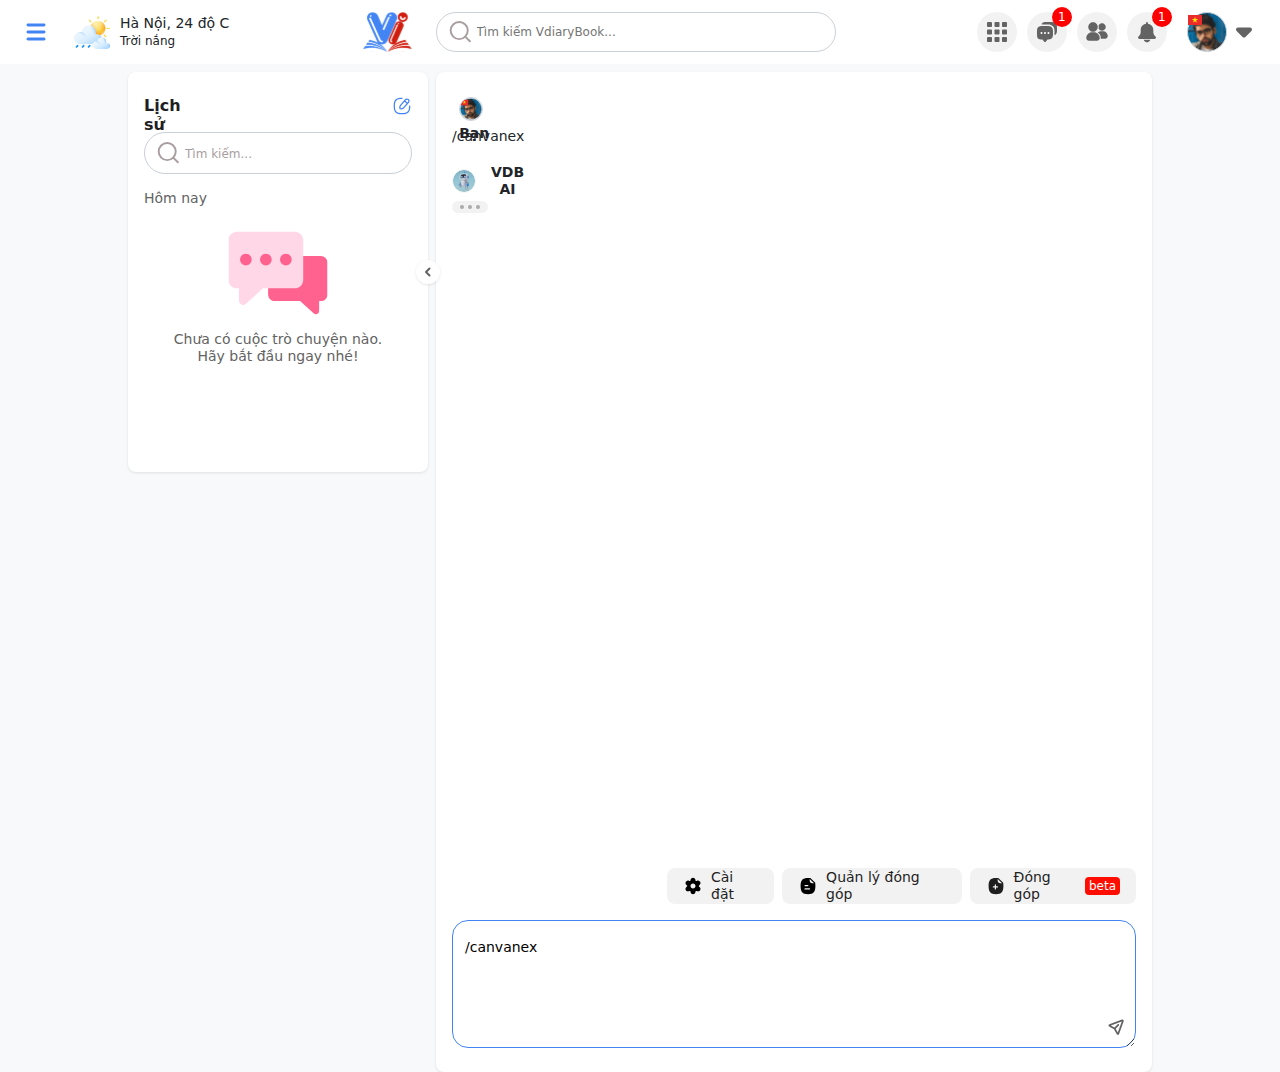
==== commit 2f8b2a3e: "update bootstrap5 local" ====
--- a/screen2.html
+++ b/screen2.html
@@ -4,7 +4,7 @@
 		<meta charset="UTF-8" />
 		<meta name="viewport" content="width=device-width, initial-scale=1.0" />
 		<title>Header Design</title>
-		<link href="https://cdn.jsdelivr.net/npm/bootstrap@5.2.3/dist/css/bootstrap.min.css" rel="stylesheet" integrity="sha384-rbsA2VBKQhggwzxH7pPCaAqO46MgnOM80zW1RWuH61DGLwZJEdK2Kadq2F9CUG65" crossorigin="anonymous" />
+		<link rel="stylesheet" href="/css/bootstrap.min.css"/>
 		<link rel="stylesheet" href="/css/styles.css" />
 		<link rel="stylesheet" href="/css/navbar.css" />
 		<link rel="stylesheet" href="/css/sidebar-left.css" />
@@ -1126,7 +1126,7 @@
 				</div>
 			</div>
 			<script src="js/scripts.js"></script>
-			<script src="https://cdn.jsdelivr.net/npm/bootstrap@5.2.3/dist/js/bootstrap.bundle.min.js" integrity="sha384-kenU1KFdBIe4zVF0s0G1M5b4hcpxyD9F7jL+jjXkk+Q2h455rYXK/7HAuoJl+0I4" crossorigin="anonymous"></script>
+			<script src="js/bootstrap.bundle.js"></script>
 		</div>
 	</body>
 </html>
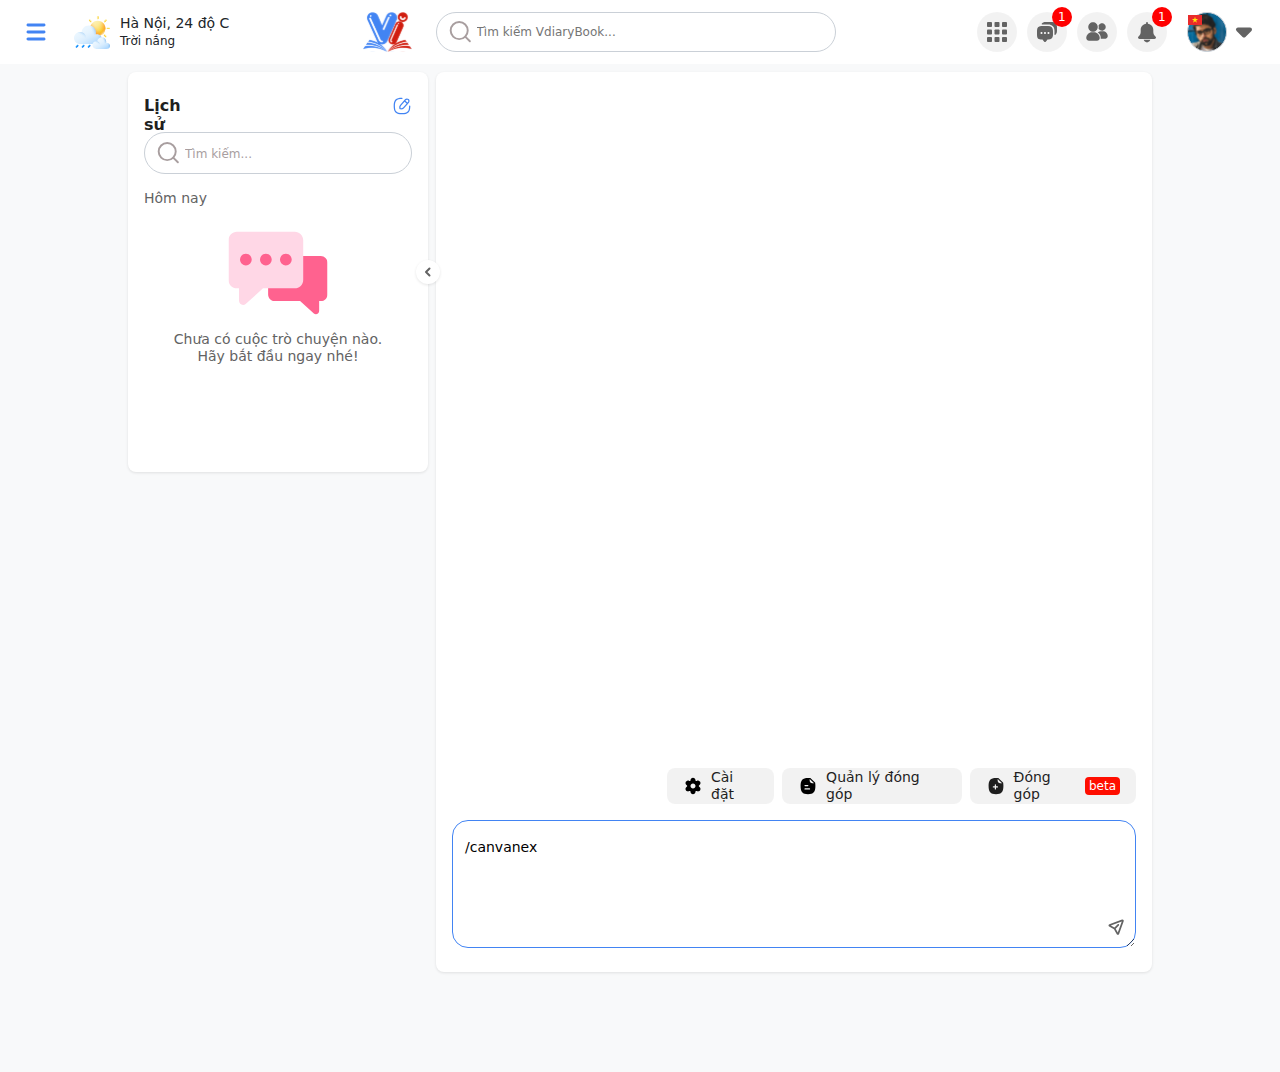
==== commit 8538fd23: "update AI Typping" ====
--- a/screen2.html
+++ b/screen2.html
@@ -42,8 +42,8 @@
 					<div id="btn-chevon-right" class="d-flex justify-content-center align-items-center">
 						<img src="icon/chevron-right.svg" width="12" height="12" />
 					</div>
-					<div class="d-flex flex-column" style="gap: 24px;">
-						<div class="d-flex" style="gap: 8px;">
+					<div id="messages" class="d-flex flex-column" style="gap: 24px;">
+						<!-- <div class="d-flex" style="gap: 8px;">
 							<div class="d-flex align-items-center flex-column" style="gap: 8px;">
 								<div style="width: 58px; height: 24px; gap: 8px; ">
 									<img style="border: 1px solid var(--Border, #CAD0D7); border-radius: 24px;" src="icon/Profile.svg" width="24" height="24" />
@@ -51,8 +51,8 @@
 								</div>
 								<span style=" font-size: 14px; font-weight: 400; line-height: 16.94px; text-align: center; ">/canvanex</span>
 							</div>
-						</div>
-						<div class="d-flex flex-column" style="gap: 8px;">
+						</div> -->
+						<!-- <div class="d-flex flex-column" style="gap: 8px;">
 							<div class="d-flex align-items-center" style="width: 79px; height: 24px; gap: 8px;">
 								<img style=" border-radius: 24px; border: 1px solid var(--Gray-Button-BG, #0000000D) " src="icon/image 1.svg" width="24" height="24" />
 								<span style=" font-size: 14px; font-weight: 600; line-height: 16.94px; text-align: center; ">VDB AI</span>
@@ -62,11 +62,15 @@
 								<div class="tidot"></div>
 								<div class="tidot"></div>
 							</div>
+						</div> -->
+
+						
+						<div>
+
 						</div>
-						<div></div>
 					</div>
 					<div>
-						<div class="d-flex flex-column" id="mid-bottom-body" style="gap: 40px;">
+						<div class="d-flex flex-column" id="mid-bottom-body" style="gap: 40px; margin-top: 15px;">
 							<div class="d-flex flex-column" style="gap: 16px; ">
 								<div id="groupButton-body-mid" class="d-flex">
 									<div id="button-gr-body-mid-setting"
@@ -137,7 +141,7 @@
 									</div>
 									<div class="rectangle" style="border: 1px solid #CAD0D7;"></div>
 	
-									<div class="d-flex align-items-center justify-content-between" style="gap: 8px;">
+									<div class="navbar-contribute d-flex align-items-center justify-content-between" style="gap: 8px;">
 										<span style="font-weight: 400; font-size: 14px; line-height: 16.94px;">Tổng số đóng
 											góp: <span style="font-weight: 600;">124</span> nội dung | <span
 												style="font-weight: 600;">84</span> hình ảnh | <span
@@ -1098,7 +1102,6 @@
 													style="font-weight: 400; font-size: 12px; line-height: 14.52px; color: #636363;">Dung
 													lượng tối đa: 200MB</span>
 											</div>
-	
 										</div>
 	
 										<div id="file-name" class="file-name"></div>
@@ -1106,19 +1109,26 @@
 									</div>
 									<button class="btn-xacnhan-contribute">Xác nhận</button>
 								</div>
-	
-	
-	
-	
-	
-	
-								<div class="d-flex justify-content-between" style="position: relative;">
-									<textarea placeholder="Nhập từ khóa hoặc nhấn '/' để bắt đầu tìm kiếm"
-										id="text-box-midBody" class="d-flex">/canvanex</textarea>
-									<div class="d-flex" style="position: absolute; bottom: 10px; right: 10px; gap: 10px;">
-										<a href="#"><img src="icon/mingcute_send-line.svg" width="20" height="20" /></a>
+
+
+	    						<div class="chat-container">
+
+									<div class="d-flex justify-content-between" style="position: relative;">
+										<textarea placeholder="Nhập từ khóa hoặc nhấn '/' để bắt đầu tìm kiếm"
+											id="text-box-midBody" class="d-flex">/canvanex</textarea>
+										<div class="d-flex" style="position: absolute; bottom: 10px; right: 10px; gap: 10px;">
+
+											<a href="javascript:void(0);" onclick="sendText()">
+												<img src="icon/mingcute_send-line.svg" width="20" height="20" />
+											</a>
+										</div>
 									</div>
+
 								</div>
+
+
+
+
 							</div>
 						</div>
 	
--- a/css/styles.css
+++ b/css/styles.css
@@ -56,9 +56,10 @@
 }
 
 
-/* Media query cho thiết bị di động */
-@media (max-width: 1280px) {
-
+
+/* # Mobile & tablet: width <1024px */
+/* // Mobile & Tablet */
+@media only screen and (max-width: 1024px) {
 
     #icon-navbar {
         display: none !important;
@@ -78,7 +79,138 @@
         position: absolute !important;
     }
 
-}
+
+
+
+
+}
+
+/* # Mobie: width < 740px
+// Mobie */
+@media only screen and (max-width: 739px) {
+
+    .navbar {
+        padding: 10px !important;
+    }
+
+    #header-navbar {
+        display: none !important;
+    }
+
+    #navbar-weather {
+        display: none !important;
+    }
+
+    #menu-left-body {
+        display: none !important;
+    }
+
+
+    #main-body {
+        width: 97% !important;
+    }
+
+    #mid-menu-body {
+        width: 100% !important;
+    }
+
+    #groupButton-body-mid {
+        margin-top: 2% !important;
+        flex-direction: column;
+        width: 56% !important;
+        height: 100% !important;
+        align-self: auto !important;
+    }
+
+    .menu-setting {
+        left: 120% !important;
+    }
+
+    .contribute {
+        width: 380px !important;
+    }
+
+    .manager-contribute {
+        height: 600px !important;
+        width: 380px !important;
+    }
+
+    .navbar-contribute {
+        flex-direction: column !important;
+    }
+
+    .main-suggest {
+        flex-wrap: wrap !important;
+        flex-direction: column !important;
+        width: 105px !important;
+        height: 120px !important;
+    }
+
+    #suggest-contain {
+        flex: 1 1 calc(33.33% - 10px);
+        /* Đảm bảo mỗi item chiếm 1/3 chiều rộng container trừ khoảng cách giữa các items */
+        box-sizing: border-box;
+    }
+
+    .button-gr-body-mid {
+        width: 200px !important;
+    }
+
+}
+
+/* # Tablet: width >= 740px and width < 1024px
+// Tablet */
+@media only screen and (min-width: 740px) and (max-width: 1023px) {
+    #search-navbar {
+        display: none !important;
+    }
+
+    #menu-left-body {
+        display: none !important;
+    }
+
+    #main-body {
+        width: 716px !important;
+    }
+
+    .navbar {
+        padding: 10px !important;
+    }
+
+    .manager-contribute {
+        height: 900px !important;
+        width: 700px !important;
+    }
+
+
+}
+
+/* # PC Low
+//PC Low, Ipad Pro */
+@media (min-width: 1024px) and (max-width: 1280px) {
+    #icon-navbar {
+        display: none !important;
+    }
+
+    #sidebar-right {
+        display: none !important;
+    }
+
+    #sidebar-left {
+        display: none !important;
+
+    }
+
+    .manager-contribute {
+        height: 750px !important;
+    }
+
+}
+
+/* # PC: width >= 1024px
+// Destop */
+@media only screen and (min-width: 1024px) {}
+
 
 
 /* Media query cho thiết bị di động */
@@ -103,7 +235,6 @@
     }
 
 }
-
 
 .menu-itemfuture {
     width: 200px;
@@ -366,6 +497,7 @@
     border-radius: 8px;
     box-shadow: 0px 1px 3px 0px #0000001A;
     width: 100%;
+    height: 100vh;
 }
 
 #mid-menu-body-multiResults {
@@ -374,6 +506,7 @@
     border-radius: 8px;
     box-shadow: 0px 1px 3px 0px #0000001A;
     height: 1610px;
+    overflow-x: auto;
 }
 
 #mid-menu-body-topic {
@@ -507,7 +640,7 @@
 }
 
 .contribute {
-    position: absolute;
+    position: fixed;
     top: 50%;
     left: 50%;
     transform: translate(-50%, -50%);
@@ -634,18 +767,24 @@
 
 
 .manager-contribute {
-    position: absolute;
+    position: fixed;
     top: 50%;
     left: 50%;
     transform: translate(-50%, -50%);
+    overflow-x: scroll;
+
     width: 1024px;
+
     height: 1032px;
+
+
     gap: 8px;
     padding: 10px;
     border-radius: 8px;
     background-color: #ffffff;
     box-shadow: 0px 1px 3px 0px #0000001A;
     display: none !important;
+    box-sizing: border-box;
 }
 
 .btn-manager-contribute {
@@ -783,7 +922,7 @@
     display: none !important;
     position: absolute;
     z-index: 9;
-        transform: translate(-80%, -114%);
+    transform: translate(-80%, -114%);
 }
 
 .menu-setting.flex-display {
@@ -822,4 +961,159 @@
 
 .image-link {
     width: fit-content;
+}
+
+.scroll-container {
+    gap: 16px;
+    overflow: hidden;
+    /* Ẩn thanh cuộn */
+    white-space: nowrap;
+    /* Đảm bảo nội dung không bị ngắt dòng */
+    cursor: grab;
+    /* Thay đổi con trỏ khi kéo */
+    position: relative;
+    /* Để xử lý vị trí con trỏ */
+}
+
+.image-users,
+.full-suggest {
+    transition: transform 0.1s ease;
+    /* Hiệu ứng chuyển đổi mượt mà */
+    will-change: transform;
+}
+
+.item-image,
+.items-suggest {
+    user-select: none;
+    /* Ngăn chặn chọn văn bản */
+}
+
+.menu-itemfuture.active {
+    background-color: #3498DB33;
+}
+
+.child-items-suggest.active {
+    background-color: #3498DB33;
+}
+
+.container {
+    display: flex;
+    flex-direction: column;
+    gap: 8px;
+}
+
+.hover-text {
+    display: inline-block;
+    font-weight: 400;
+    font-size: 14px;
+    line-height: 16.94px;
+    color: #4284F3;
+    cursor: default;
+    /* Con trỏ mặc định */
+    padding: 0 2px;
+    /* Đảm bảo không gian cho văn bản */
+}
+
+.hover-text::before,
+.hover-text::after {
+    content: '';
+    display: inline-block;
+    width: 0;
+    /* Không chiếm không gian thực */
+}
+
+.hover-text:hover {
+    cursor: pointer;
+    /* Khi di chuột lên chính văn bản */
+}
+
+.suggest-container:hover {
+    background-color: #3498DB33 !important;
+
+}
+
+.button-gr-body-mid:hover {
+    background-color: #3498DB33;
+
+}
+
+a:hover #text-menuLeft {
+    transform: scale(1.05);
+    /* Tăng kích thước của div nhẹ khi hover */
+    transition: transform 0.3s ease;
+    /* Thời gian chuyển đổi cho hiệu ứng */
+    background-color: #3498DB33;
+}
+
+.child-items-suggest:hover {
+    background-color: #3498DB33;
+
+}
+
+.menu-itemfuture:hover {
+    background-color: #3498DB33;
+}
+
+.text-mmenu-left.active {
+    background-color: #3498DB33;
+
+}
+
+.textSub-menu.active {
+    background-color: #3498DB33;
+
+}
+
+a:hover #textSub-menuleft {
+    transform: scale(1.05);
+    /* Tăng kích thước của div nhẹ khi hover */
+    transition: transform 0.3s ease;
+    /* Thời gian chuyển đổi cho hiệu ứng */
+    background-color: #3498DB33;
+}
+
+.message-content {
+    max-width: 100%;
+}
+
+
+.message {
+    display: flex;
+    flex-direction: column;
+    gap: 10px;
+}
+
+.message-header-container {
+    display: flex;
+    align-items: center;
+    width: 80px;
+    height: 24px;
+    gap: 8px;
+}
+
+.message-header-container img {
+    border: 1px solid var(--Border, #CAD0D7);
+    border-radius: 24px;
+}
+
+.message-header-container span {
+    height: 17px;
+    font-size: 14px;
+    font-weight: 600;
+    line-height: 16.94px;
+    text-align: center;
+}
+
+.message-content {
+    display: flex;
+    flex-direction: column;
+    gap: 10px;
+    font-size: 14px;
+    font-weight: 400;
+    line-height: 16.94px;
+}
+
+.message-content img {
+    width: 300px;
+    height: 225px;
 }